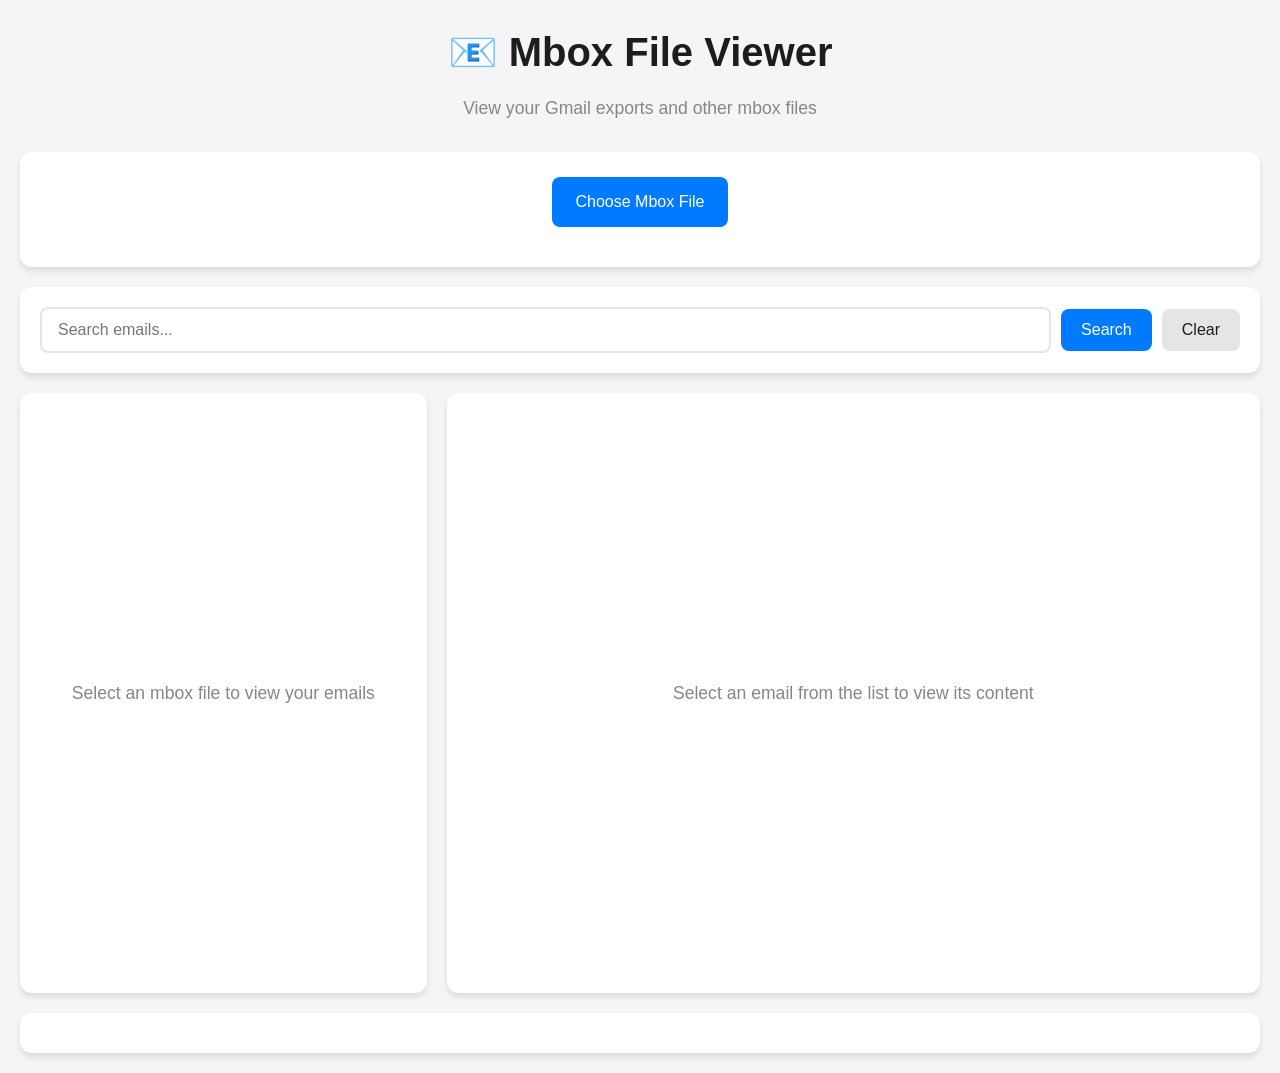
==== index.html @ 1a868ff4 "Initial commit: Complete mbox viewer with chunked processing and search - Added chunk-based navigati" ====
<!DOCTYPE html>
<html lang="en">
<head>
    <meta charset="UTF-8">
    <meta name="viewport" content="width=device-width, initial-scale=1.0">
    <title>Mbox File Viewer</title>
    <link rel="stylesheet" href="styles.css">
</head>
<body>
    <div class="container">
        <header>
            <h1>📧 Mbox File Viewer</h1>
            <p>View your Gmail exports and other mbox files</p>
        </header>

        <div class="file-input-section">
            <input type="file" id="mboxFile" accept=".mbox,.txt" />
            <label for="mboxFile" class="file-label">Choose Mbox File</label>
            <div class="file-info" id="fileInfo"></div>
        </div>

        <div class="search-section">
            <input type="text" id="searchInput" placeholder="Search emails..." />
            <button id="searchBtn">Search</button>
            <button id="clearBtn">Clear</button>
        </div>

        <div class="main-content">
            <div class="email-list" id="emailList">
                <div class="no-file-message">
                    Select an mbox file to view your emails
                </div>
            </div>

            <div class="email-viewer" id="emailViewer">
                <div class="no-email-selected">
                    Select an email from the list to view its content
                </div>
            </div>
        </div>

        <div class="stats" id="stats"></div>
    </div>

    <script src="script-simple.js"></script>
</body>
</html>
---- styles.css ----
* {
    box-sizing: border-box;
    margin: 0;
    padding: 0;
}

body {
    font-family: -apple-system, BlinkMacSystemFont, 'Segoe UI', Roboto, sans-serif;
    background-color: #f5f5f7;
    color: #1d1d1f;
    line-height: 1.6;
}

.container {
    max-width: 1400px;
    margin: 0 auto;
    padding: 20px;
}

header {
    text-align: center;
    margin-bottom: 30px;
}

header h1 {
    font-size: 2.5rem;
    color: #1d1d1f;
    margin-bottom: 10px;
}

header p {
    color: #86868b;
    font-size: 1.1rem;
}

.file-input-section {
    background: white;
    border-radius: 12px;
    padding: 25px;
    margin-bottom: 20px;
    box-shadow: 0 4px 6px rgba(0, 0, 0, 0.1);
    text-align: center;
}

#mboxFile {
    display: none;
}

.file-label {
    display: inline-block;
    background: #007aff;
    color: white;
    padding: 12px 24px;
    border-radius: 8px;
    cursor: pointer;
    font-weight: 500;
    transition: background-color 0.2s;
}

.file-label:hover {
    background: #0056cc;
}

.file-info {
    margin-top: 15px;
    color: #86868b;
    font-size: 0.9rem;
}

.search-section {
    background: white;
    border-radius: 12px;
    padding: 20px;
    margin-bottom: 20px;
    box-shadow: 0 4px 6px rgba(0, 0, 0, 0.1);
    display: flex;
    gap: 10px;
    align-items: center;
}

#searchInput {
    flex: 1;
    padding: 12px 16px;
    border: 2px solid #e5e5e7;
    border-radius: 8px;
    font-size: 1rem;
    outline: none;
    transition: border-color 0.2s;
}

#searchInput:focus {
    border-color: #007aff;
}

#searchBtn, #clearBtn {
    padding: 12px 20px;
    border: none;
    border-radius: 8px;
    font-size: 1rem;
    cursor: pointer;
    transition: background-color 0.2s;
}

#searchBtn {
    background: #007aff;
    color: white;
}

#searchBtn:hover {
    background: #0056cc;
}

#clearBtn {
    background: #e5e5e7;
    color: #1d1d1f;
}

#clearBtn:hover {
    background: #d1d1d6;
}

.main-content {
    display: grid;
    grid-template-columns: 1fr 2fr;
    gap: 20px;
    margin-bottom: 20px;
    min-height: 600px;
}

.email-list, .email-viewer {
    background: white;
    border-radius: 12px;
    box-shadow: 0 4px 6px rgba(0, 0, 0, 0.1);
    overflow: hidden;
}

.email-list {
    max-height: 600px;
    overflow-y: auto;
}

.email-item {
    padding: 16px 20px;
    border-bottom: 1px solid #e5e5e7;
    cursor: pointer;
    transition: background-color 0.2s;
}

.email-item:hover {
    background-color: #f9f9f9;
}

.email-item.selected {
    background-color: #e3f2fd;
    border-left: 4px solid #007aff;
}

.email-item:last-child {
    border-bottom: none;
}

.email-from {
    font-weight: 600;
    color: #1d1d1f;
    margin-bottom: 4px;
}

.email-subject {
    color: #1d1d1f;
    margin-bottom: 4px;
    font-size: 0.95rem;
}

.email-date {
    color: #86868b;
    font-size: 0.85rem;
}

.email-viewer {
    padding: 0;
    overflow-y: auto;
}

.email-header {
    padding: 20px;
    border-bottom: 1px solid #e5e5e7;
    background-color: #f9f9f9;
}

.email-content {
    padding: 20px;
    white-space: pre-wrap;
    font-family: 'SF Mono', Monaco, monospace;
    font-size: 0.9rem;
    line-height: 1.5;
}

.no-file-message, .no-email-selected {
    display: flex;
    align-items: center;
    justify-content: center;
    height: 100%;
    color: #86868b;
    font-size: 1.1rem;
    padding: 40px;
    text-align: center;
}

.stats {
    background: white;
    border-radius: 12px;
    padding: 20px;
    box-shadow: 0 4px 6px rgba(0, 0, 0, 0.1);
    text-align: center;
    color: #86868b;
}

.loading {
    display: flex;
    align-items: center;
    justify-content: center;
    padding: 40px;
    color: #007aff;
    font-size: 1.1rem;
}

.error {
    color: #ff3b30;
    background-color: #fff2f2;
    padding: 15px;
    border-radius: 8px;
    margin: 10px 0;
    border: 1px solid #ff3b30;
}

.load-more-btn {
    padding: 15px 20px;
    background: #f0f0f0;
    text-align: center;
    cursor: pointer;
    border-top: 1px solid #e5e5e7;
    color: #007aff;
    font-weight: 500;
    transition: background-color 0.2s;
}

.load-more-btn:hover {
    background: #e5e5e7;
}

.chunk-navigation {
    display: flex;
    align-items: center;
    justify-content: space-between;
    padding: 15px 20px;
    background: #f8f9fa;
    border-bottom: 1px solid #e5e5e7;
    font-weight: 500;
}

.chunk-navigation button {
    padding: 8px 16px;
    border: 1px solid #007aff;
    background: #007aff;
    color: white;
    border-radius: 6px;
    cursor: pointer;
    font-size: 0.9rem;
    transition: background-color 0.2s;
}

.chunk-navigation button:hover:not(:disabled) {
    background: #0056cc;
}

.chunk-navigation button:disabled {
    background: #ccc;
    border-color: #ccc;
    cursor: not-allowed;
}

#chunkInfo {
    font-weight: 600;
    color: #1d1d1f;
}

.email-labels {
    margin-top: 4px;
    display: flex;
    flex-wrap: wrap;
    gap: 4px;
}

.gmail-label {
    background: #e3f2fd;
    color: #1565c0;
    padding: 2px 6px;
    border-radius: 3px;
    font-size: 0.75rem;
    font-weight: 500;
    border: 1px solid #bbdefb;
}

.gmail-label-detail {
    background: #e3f2fd;
    color: #1565c0;
    padding: 4px 8px;
    border-radius: 4px;
    font-size: 0.85rem;
    font-weight: 500;
    border: 1px solid #bbdefb;
    margin-right: 6px;
    display: inline-block;
}

.search-progress {
    padding: 20px;
    background: #f8f9fa;
    border-bottom: 1px solid #e5e5e7;
}

.search-header {
    font-size: 1.1rem;
    font-weight: 600;
    color: #1d1d1f;
    margin-bottom: 10px;
}

.search-status {
    color: #666;
    margin-bottom: 15px;
}

#cancelSearch {
    background: #ff3b30;
    color: white;
    border: none;
    padding: 8px 16px;
    border-radius: 6px;
    cursor: pointer;
    font-size: 0.9rem;
}

#cancelSearch:hover {
    background: #d12b20;
}

.search-result {
    position: relative;
    border-left: 3px solid #007aff;
}

.search-result-header {
    position: absolute;
    top: 8px;
    right: 12px;
}

.chunk-indicator {
    background: #007aff;
    color: white;
    padding: 2px 6px;
    border-radius: 3px;
    font-size: 0.75rem;
    font-weight: 500;
}

.search-result:hover {
    background-color: #f0f8ff;
}

@media (max-width: 768px) {
    .main-content {
        grid-template-columns: 1fr;
        grid-template-rows: 300px 1fr;
    }
    
    .search-section {
        flex-direction: column;
        gap: 15px;
    }
    
    #searchInput {
        width: 100%;
    }
}
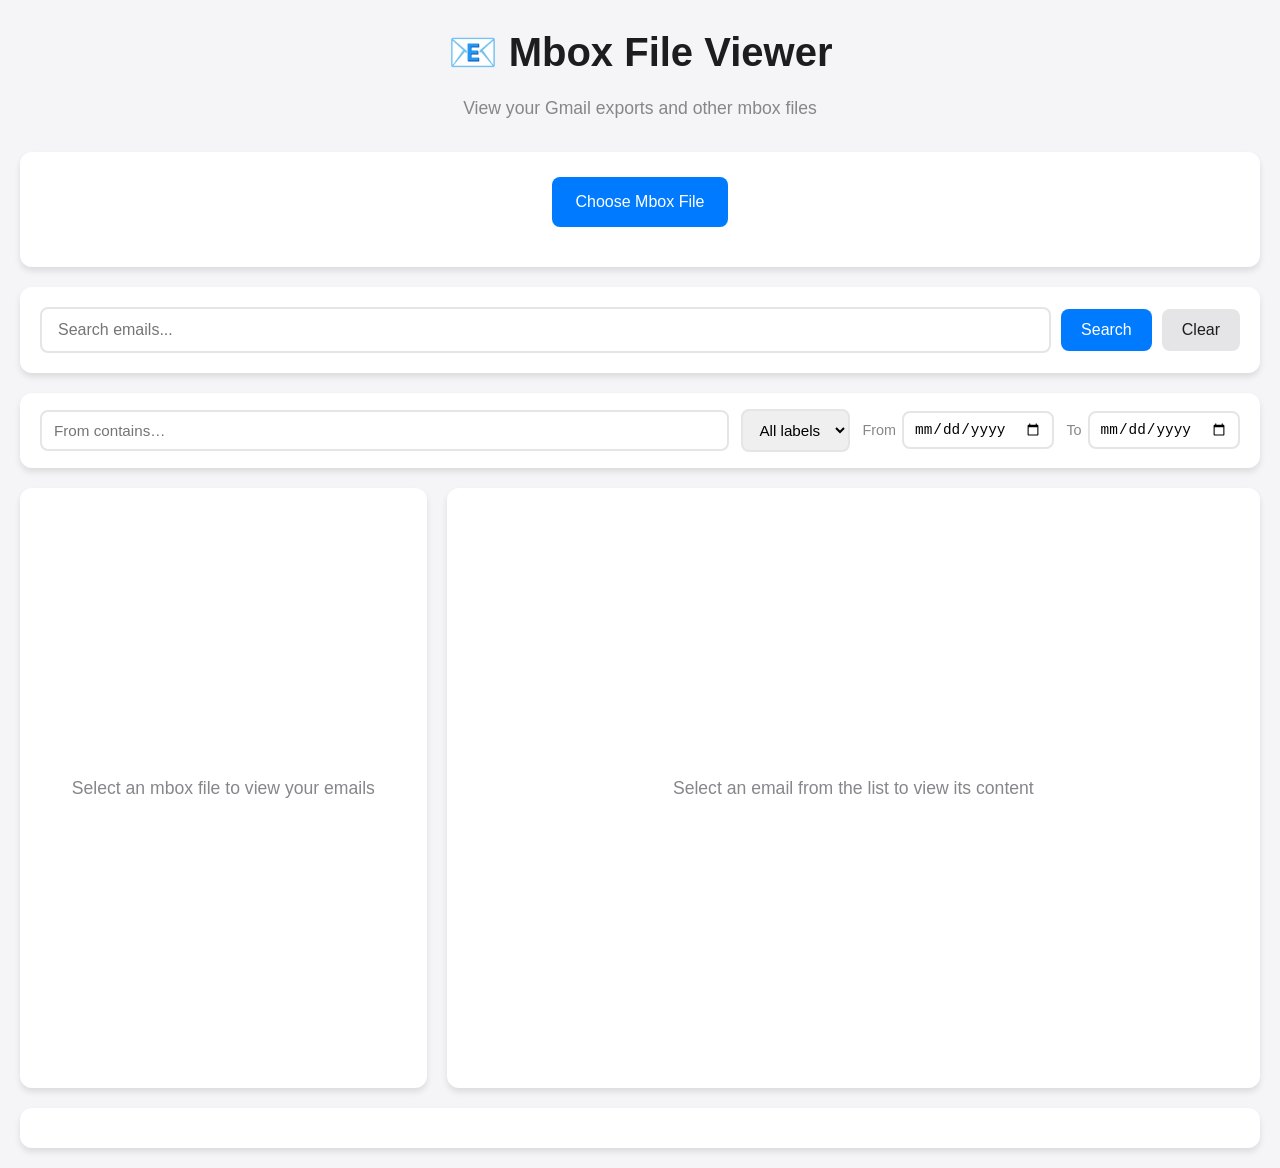
==== commit e058bc3b: "Add advanced filtering by sender, label and date range Add a filter row (From contains, label dropdo" ====
--- a/index.html
+++ b/index.html
@@ -14,7 +14,7 @@
         </header>
 
         <div class="file-input-section">
-            <input type="file" id="mboxFile" accept=".mbox,.txt" />
+            <input type="file" id="mboxFile" />
             <label for="mboxFile" class="file-label">Choose Mbox File</label>
             <div class="file-info" id="fileInfo"></div>
         </div>
@@ -23,6 +23,15 @@
             <input type="text" id="searchInput" placeholder="Search emails..." />
             <button id="searchBtn">Search</button>
             <button id="clearBtn">Clear</button>
+        </div>
+
+        <div class="filter-section">
+            <input type="text" id="senderFilter" placeholder="From contains…" />
+            <select id="labelFilter" title="Filter by Gmail label">
+                <option value="">All labels</option>
+            </select>
+            <label class="filter-date">From <input type="date" id="dateFrom" /></label>
+            <label class="filter-date">To <input type="date" id="dateTo" /></label>
         </div>
 
         <div class="main-content">
@@ -42,6 +51,6 @@
         <div class="stats" id="stats"></div>
     </div>
 
-    <script src="script-simple.js"></script>
+    <script src="script.js"></script>
 </body>
 </html>
--- a/styles.css
+++ b/styles.css
@@ -117,6 +117,59 @@
 
 #clearBtn:hover {
     background: #d1d1d6;
+}
+
+.filter-section {
+    background: white;
+    border-radius: 12px;
+    padding: 16px 20px;
+    margin-bottom: 20px;
+    box-shadow: 0 4px 6px rgba(0, 0, 0, 0.1);
+    display: flex;
+    gap: 12px;
+    align-items: center;
+    flex-wrap: wrap;
+}
+
+.filter-section input[type="text"],
+.filter-section select {
+    padding: 10px 12px;
+    border: 2px solid #e5e5e7;
+    border-radius: 8px;
+    font-size: 0.95rem;
+    outline: none;
+    transition: border-color 0.2s;
+}
+
+.filter-section input[type="text"] {
+    flex: 1;
+    min-width: 160px;
+}
+
+.filter-section input[type="text"]:focus,
+.filter-section select:focus {
+    border-color: #007aff;
+}
+
+.filter-date {
+    display: flex;
+    align-items: center;
+    gap: 6px;
+    color: #86868b;
+    font-size: 0.9rem;
+    white-space: nowrap;
+}
+
+.filter-date input[type="date"] {
+    padding: 8px 10px;
+    border: 2px solid #e5e5e7;
+    border-radius: 8px;
+    font-size: 0.9rem;
+    outline: none;
+}
+
+.filter-date input[type="date"]:focus {
+    border-color: #007aff;
 }
 
 .main-content {
@@ -367,6 +420,101 @@
 
 .search-result:hover {
     background-color: #f0f8ff;
+}
+
+.email-actions {
+    margin-top: 12px;
+    display: flex;
+    gap: 8px;
+    flex-wrap: wrap;
+}
+
+.email-actions button {
+    background: #e5e5e7;
+    color: #1d1d1f;
+    border: none;
+    padding: 6px 14px;
+    border-radius: 6px;
+    cursor: pointer;
+    font-size: 0.85rem;
+    transition: background-color 0.2s;
+}
+
+.email-actions button:hover {
+    background: #d1d1d6;
+}
+
+.email-html-frame {
+    width: 100%;
+    min-height: 500px;
+    border: none;
+    background: white;
+}
+
+.email-raw {
+    background: #fbfbfd;
+    word-break: break-word;
+    overflow-wrap: anywhere;
+}
+
+.email-attachments {
+    padding: 16px 20px;
+    border-bottom: 1px solid #e5e5e7;
+    background-color: #fbfbfd;
+}
+
+.attachments-title {
+    font-weight: 600;
+    font-size: 0.9rem;
+    color: #1d1d1f;
+    margin-bottom: 10px;
+}
+
+.attachment-item {
+    display: flex;
+    align-items: center;
+    gap: 10px;
+    padding: 8px 10px;
+    border: 1px solid #e5e5e7;
+    border-radius: 8px;
+    margin-bottom: 8px;
+    background: white;
+}
+
+.attachment-item:last-child {
+    margin-bottom: 0;
+}
+
+.attachment-icon {
+    font-size: 1.1rem;
+}
+
+.attachment-name {
+    font-weight: 500;
+    color: #1d1d1f;
+    word-break: break-all;
+}
+
+.attachment-meta {
+    color: #86868b;
+    font-size: 0.8rem;
+    margin-left: auto;
+    white-space: nowrap;
+}
+
+.attachment-download {
+    background: #007aff;
+    color: white;
+    border: none;
+    padding: 6px 14px;
+    border-radius: 6px;
+    cursor: pointer;
+    font-size: 0.85rem;
+    transition: background-color 0.2s;
+}
+
+.attachment-download:hover {
+    background: #0056cc;
 }
 
 @media (max-width: 768px) {
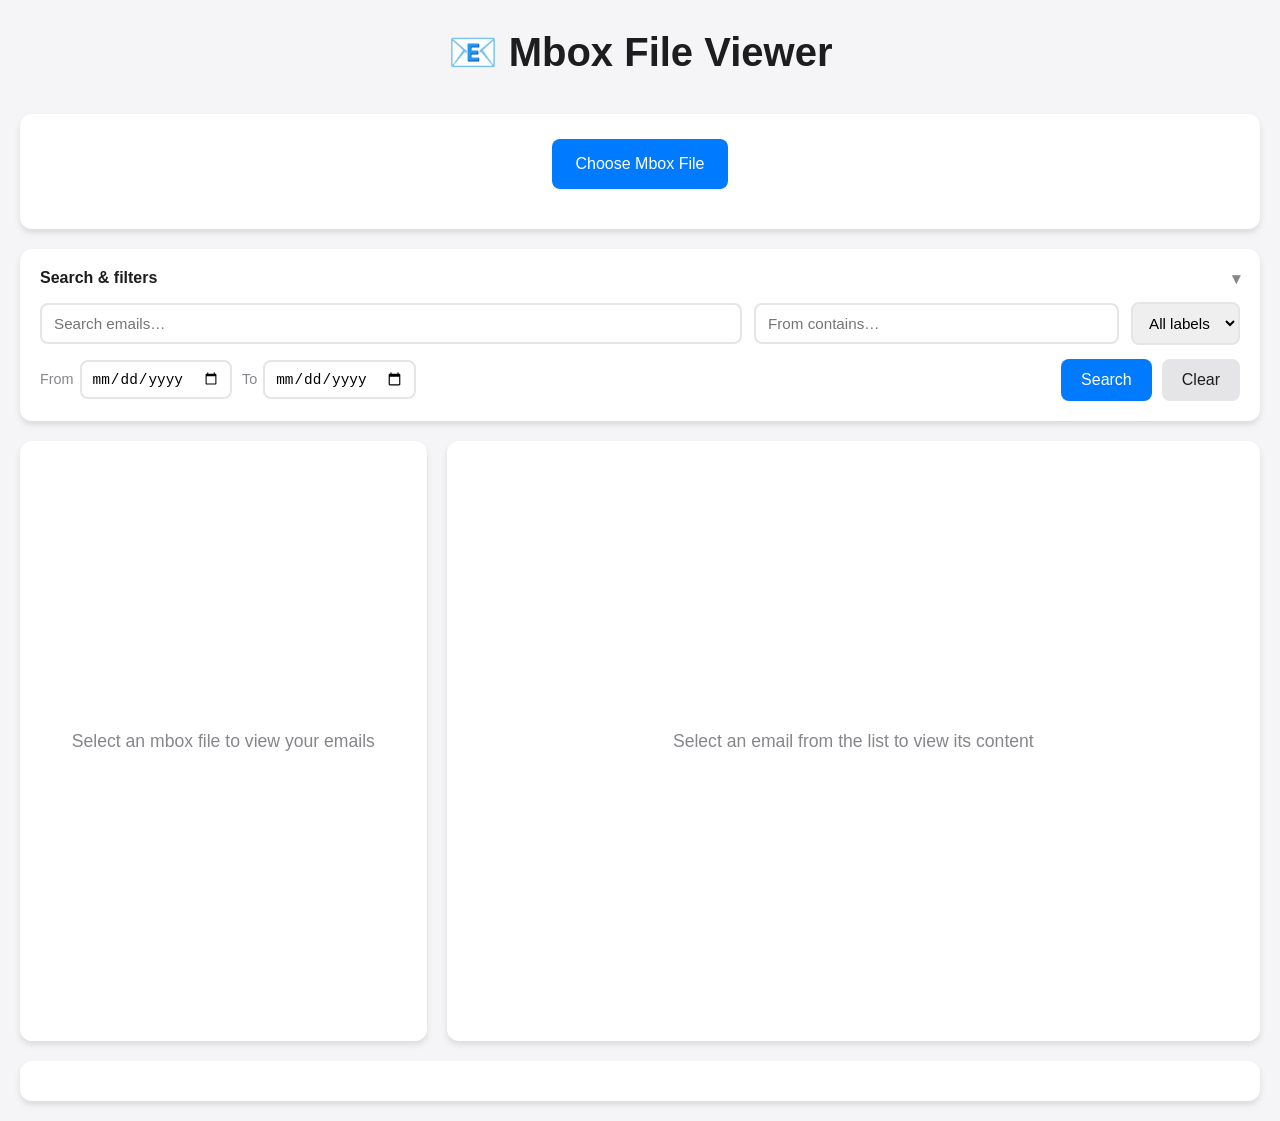
==== commit 628df76b: "Reorganize the search/filter bar into a collapsible panel" ====
--- a/index.html
+++ b/index.html
@@ -10,7 +10,6 @@
     <div class="container">
         <header>
             <h1>📧 Mbox File Viewer</h1>
-            <p>View your Gmail exports and other mbox files</p>
         </header>
 
         <div class="file-input-section">
@@ -19,19 +18,26 @@
             <div class="file-info" id="fileInfo"></div>
         </div>
 
-        <div class="search-section">
-            <input type="text" id="searchInput" placeholder="Search emails..." />
-            <button id="searchBtn">Search</button>
-            <button id="clearBtn">Clear</button>
-        </div>
-
-        <div class="filter-section">
-            <input type="text" id="senderFilter" placeholder="From contains…" />
-            <select id="labelFilter" title="Filter by Gmail label">
-                <option value="">All labels</option>
-            </select>
-            <label class="filter-date">From <input type="date" id="dateFrom" /></label>
-            <label class="filter-date">To <input type="date" id="dateTo" /></label>
+        <div class="search-section" id="searchSection">
+            <button type="button" class="search-toggle" id="searchToggle" aria-expanded="true">
+                <span>Search &amp; filters</span>
+                <span class="search-toggle-icon" aria-hidden="true">▾</span>
+            </button>
+            <div class="search-body">
+                <div class="search-controls">
+                    <input type="text" id="searchInput" placeholder="Search emails…" />
+                    <input type="text" id="senderFilter" placeholder="From contains…" />
+                    <select id="labelFilter" title="Filter by Gmail label">
+                        <option value="">All labels</option>
+                    </select>
+                </div>
+                <div class="search-actions">
+                    <label class="filter-date">From <input type="date" id="dateFrom" /></label>
+                    <label class="filter-date">To <input type="date" id="dateTo" /></label>
+                    <button id="searchBtn">Search</button>
+                    <button id="clearBtn">Clear</button>
+                </div>
+            </div>
         </div>
 
         <div class="main-content">
--- a/styles.css
+++ b/styles.css
@@ -74,22 +74,69 @@
     margin-bottom: 20px;
     box-shadow: 0 4px 6px rgba(0, 0, 0, 0.1);
     display: flex;
+    flex-direction: column;
+    gap: 14px;
+}
+
+.search-toggle {
+    display: flex;
+    align-items: center;
+    justify-content: space-between;
+    width: 100%;
+    background: none;
+    border: none;
+    padding: 0;
+    cursor: pointer;
+    font-size: 1rem;
+    font-weight: 600;
+    color: #1d1d1f;
+}
+
+.search-toggle-icon {
+    color: #86868b;
+    transition: transform 0.2s;
+}
+
+.search-body {
+    display: flex;
+    flex-direction: column;
+    gap: 14px;
+}
+
+.search-section.collapsed {
+    gap: 0;
+}
+
+.search-section.collapsed .search-body {
+    display: none;
+}
+
+.search-section.collapsed .search-toggle-icon {
+    transform: rotate(-90deg);
+}
+
+.search-controls {
+    display: flex;
+    gap: 12px;
+    align-items: center;
+    flex-wrap: wrap;
+}
+
+.search-actions {
+    display: flex;
     gap: 10px;
     align-items: center;
+    flex-wrap: wrap;
+}
+
+/* Push the buttons to the right, leaving the date filters on the left */
+#searchBtn {
+    margin-left: auto;
 }
 
 #searchInput {
-    flex: 1;
-    padding: 12px 16px;
-    border: 2px solid #e5e5e7;
-    border-radius: 8px;
-    font-size: 1rem;
-    outline: none;
-    transition: border-color 0.2s;
-}
-
-#searchInput:focus {
-    border-color: #007aff;
+    flex: 2;
+    min-width: 200px;
 }
 
 #searchBtn, #clearBtn {
@@ -119,20 +166,8 @@
     background: #d1d1d6;
 }
 
-.filter-section {
-    background: white;
-    border-radius: 12px;
-    padding: 16px 20px;
-    margin-bottom: 20px;
-    box-shadow: 0 4px 6px rgba(0, 0, 0, 0.1);
-    display: flex;
-    gap: 12px;
-    align-items: center;
-    flex-wrap: wrap;
-}
-
-.filter-section input[type="text"],
-.filter-section select {
+.search-controls input[type="text"],
+.search-controls select {
     padding: 10px 12px;
     border: 2px solid #e5e5e7;
     border-radius: 8px;
@@ -141,13 +176,13 @@
     transition: border-color 0.2s;
 }
 
-.filter-section input[type="text"] {
+#senderFilter {
     flex: 1;
     min-width: 160px;
 }
 
-.filter-section input[type="text"]:focus,
-.filter-section select:focus {
+.search-controls input[type="text"]:focus,
+.search-controls select:focus {
     border-color: #007aff;
 }
 
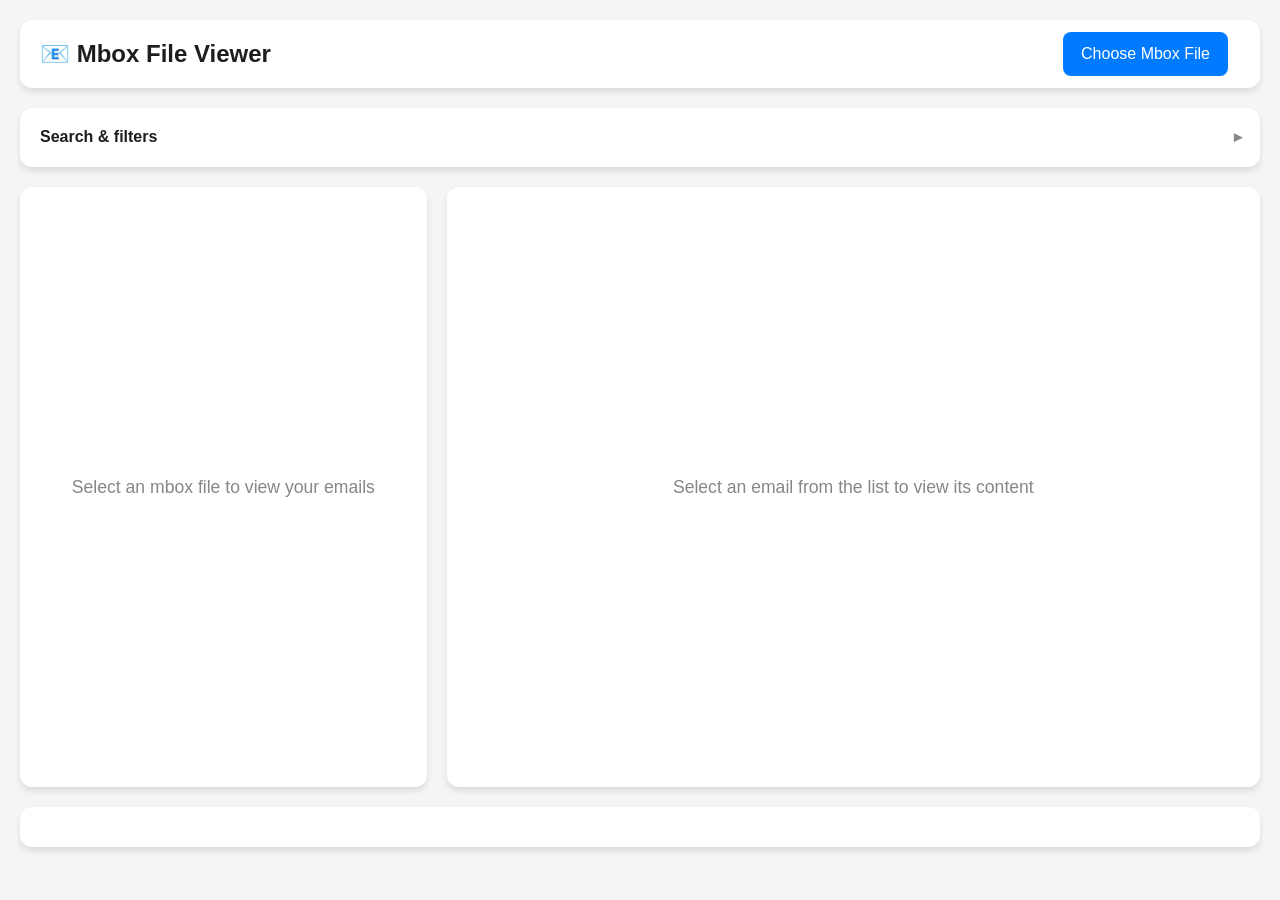
==== commit ad29e4cf: "Make the header, file picker and search panel more compact Merge the title and the Choose Mbox File " ====
--- a/index.html
+++ b/index.html
@@ -8,18 +8,17 @@
 </head>
 <body>
     <div class="container">
-        <header>
+        <header class="topbar">
             <h1>📧 Mbox File Viewer</h1>
+            <div class="file-input-section">
+                <input type="file" id="mboxFile" />
+                <label for="mboxFile" class="file-label">Choose Mbox File</label>
+                <div class="file-info" id="fileInfo"></div>
+            </div>
         </header>
 
-        <div class="file-input-section">
-            <input type="file" id="mboxFile" />
-            <label for="mboxFile" class="file-label">Choose Mbox File</label>
-            <div class="file-info" id="fileInfo"></div>
-        </div>
-
-        <div class="search-section" id="searchSection">
-            <button type="button" class="search-toggle" id="searchToggle" aria-expanded="true">
+        <div class="search-section collapsed" id="searchSection">
+            <button type="button" class="search-toggle" id="searchToggle" aria-expanded="false">
                 <span>Search &amp; filters</span>
                 <span class="search-toggle-icon" aria-hidden="true">▾</span>
             </button>
--- a/styles.css
+++ b/styles.css
@@ -17,29 +17,29 @@
     padding: 20px;
 }
 
-header {
-    text-align: center;
-    margin-bottom: 30px;
-}
-
-header h1 {
-    font-size: 2.5rem;
-    color: #1d1d1f;
-    margin-bottom: 10px;
-}
-
-header p {
-    color: #86868b;
-    font-size: 1.1rem;
-}
-
-.file-input-section {
+.topbar {
+    display: flex;
+    align-items: center;
+    justify-content: space-between;
+    flex-wrap: wrap;
+    gap: 10px 20px;
     background: white;
     border-radius: 12px;
-    padding: 25px;
+    padding: 12px 20px;
     margin-bottom: 20px;
     box-shadow: 0 4px 6px rgba(0, 0, 0, 0.1);
-    text-align: center;
+}
+
+.topbar h1 {
+    font-size: 1.5rem;
+    color: #1d1d1f;
+}
+
+.file-input-section {
+    display: flex;
+    align-items: center;
+    flex-wrap: wrap;
+    gap: 12px;
 }
 
 #mboxFile {
@@ -50,7 +50,7 @@
     display: inline-block;
     background: #007aff;
     color: white;
-    padding: 12px 24px;
+    padding: 9px 18px;
     border-radius: 8px;
     cursor: pointer;
     font-weight: 500;
@@ -62,9 +62,8 @@
 }
 
 .file-info {
-    margin-top: 15px;
-    color: #86868b;
-    font-size: 0.9rem;
+    color: #86868b;
+    font-size: 0.85rem;
 }
 
 .search-section {
@@ -305,6 +304,7 @@
 
 .loading {
     display: flex;
+    flex-direction: column;
     align-items: center;
     justify-content: center;
     padding: 40px;
@@ -312,6 +312,24 @@
     font-size: 1.1rem;
 }
 
+.progress-bar {
+    width: 80%;
+    max-width: 400px;
+    height: 8px;
+    margin-top: 16px;
+    background: #e5e5e7;
+    border-radius: 4px;
+    overflow: hidden;
+}
+
+.progress-fill {
+    width: 0;
+    height: 100%;
+    background: #007aff;
+    border-radius: 4px;
+    transition: width 0.15s ease;
+}
+
 .error {
     color: #ff3b30;
     background-color: #fff2f2;
@@ -334,42 +352,6 @@
 
 .load-more-btn:hover {
     background: #e5e5e7;
-}
-
-.chunk-navigation {
-    display: flex;
-    align-items: center;
-    justify-content: space-between;
-    padding: 15px 20px;
-    background: #f8f9fa;
-    border-bottom: 1px solid #e5e5e7;
-    font-weight: 500;
-}
-
-.chunk-navigation button {
-    padding: 8px 16px;
-    border: 1px solid #007aff;
-    background: #007aff;
-    color: white;
-    border-radius: 6px;
-    cursor: pointer;
-    font-size: 0.9rem;
-    transition: background-color 0.2s;
-}
-
-.chunk-navigation button:hover:not(:disabled) {
-    background: #0056cc;
-}
-
-.chunk-navigation button:disabled {
-    background: #ccc;
-    border-color: #ccc;
-    cursor: not-allowed;
-}
-
-#chunkInfo {
-    font-weight: 600;
-    color: #1d1d1f;
 }
 
 .email-labels {
@@ -399,62 +381,6 @@
     border: 1px solid #bbdefb;
     margin-right: 6px;
     display: inline-block;
-}
-
-.search-progress {
-    padding: 20px;
-    background: #f8f9fa;
-    border-bottom: 1px solid #e5e5e7;
-}
-
-.search-header {
-    font-size: 1.1rem;
-    font-weight: 600;
-    color: #1d1d1f;
-    margin-bottom: 10px;
-}
-
-.search-status {
-    color: #666;
-    margin-bottom: 15px;
-}
-
-#cancelSearch {
-    background: #ff3b30;
-    color: white;
-    border: none;
-    padding: 8px 16px;
-    border-radius: 6px;
-    cursor: pointer;
-    font-size: 0.9rem;
-}
-
-#cancelSearch:hover {
-    background: #d12b20;
-}
-
-.search-result {
-    position: relative;
-    border-left: 3px solid #007aff;
-}
-
-.search-result-header {
-    position: absolute;
-    top: 8px;
-    right: 12px;
-}
-
-.chunk-indicator {
-    background: #007aff;
-    color: white;
-    padding: 2px 6px;
-    border-radius: 3px;
-    font-size: 0.75rem;
-    font-weight: 500;
-}
-
-.search-result:hover {
-    background-color: #f0f8ff;
 }
 
 .email-actions {
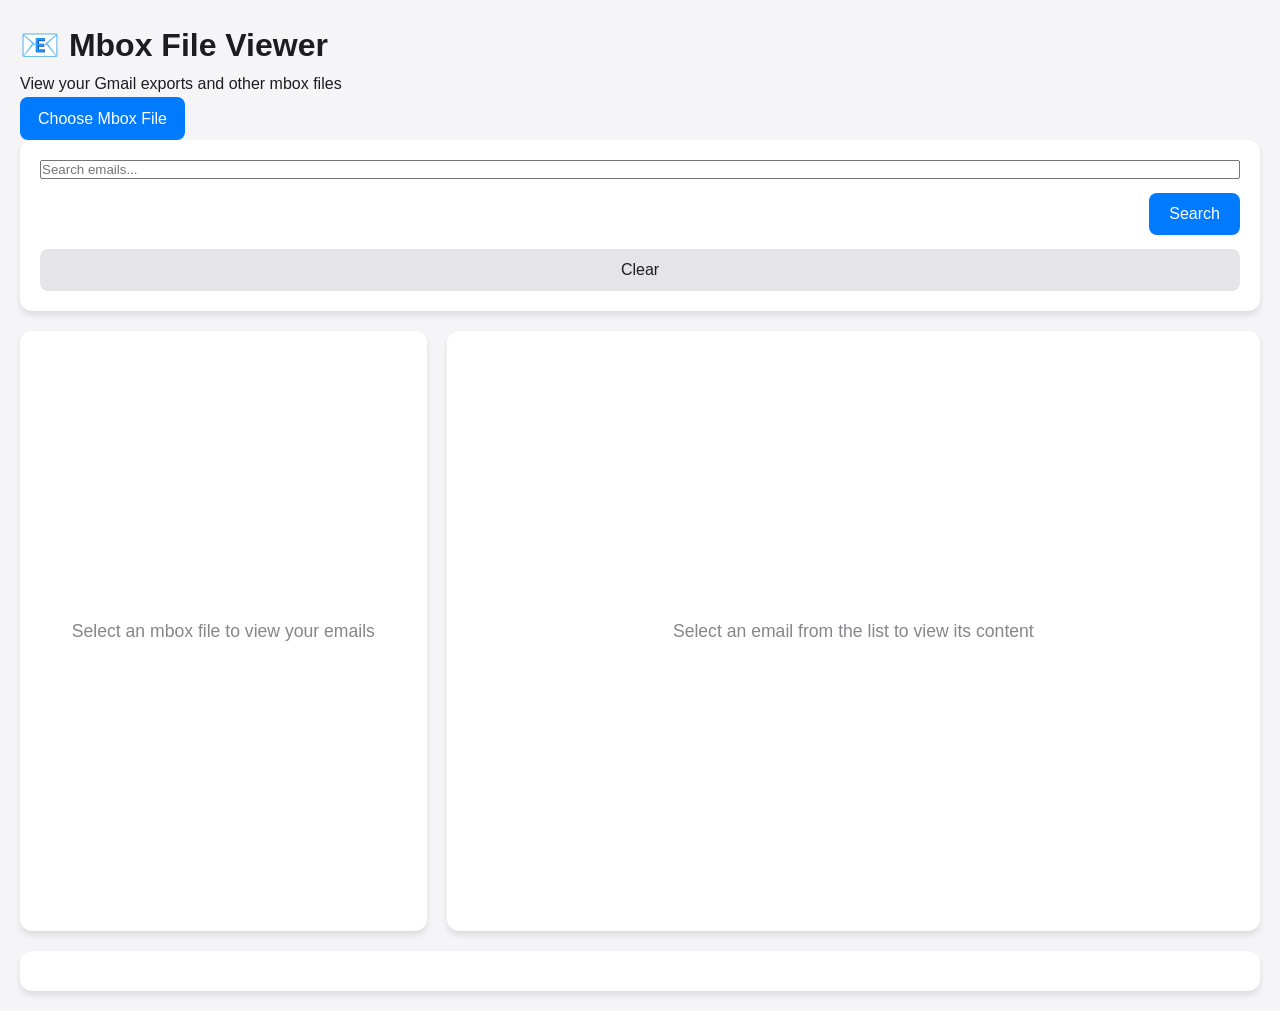
==== commit 36497ee8: "Rename script-simple.js to script.js and update references Give the single source file the conventio" ====
--- a/index.html
+++ b/index.html
@@ -8,35 +8,21 @@
 </head>
 <body>
     <div class="container">
-        <header class="topbar">
+        <header>
             <h1>📧 Mbox File Viewer</h1>
-            <div class="file-input-section">
-                <input type="file" id="mboxFile" />
-                <label for="mboxFile" class="file-label">Choose Mbox File</label>
-                <div class="file-info" id="fileInfo"></div>
-            </div>
+            <p>View your Gmail exports and other mbox files</p>
         </header>
 
-        <div class="search-section collapsed" id="searchSection">
-            <button type="button" class="search-toggle" id="searchToggle" aria-expanded="false">
-                <span>Search &amp; filters</span>
-                <span class="search-toggle-icon" aria-hidden="true">▾</span>
-            </button>
-            <div class="search-body">
-                <div class="search-controls">
-                    <input type="text" id="searchInput" placeholder="Search emails…" />
-                    <input type="text" id="senderFilter" placeholder="From contains…" />
-                    <select id="labelFilter" title="Filter by Gmail label">
-                        <option value="">All labels</option>
-                    </select>
-                </div>
-                <div class="search-actions">
-                    <label class="filter-date">From <input type="date" id="dateFrom" /></label>
-                    <label class="filter-date">To <input type="date" id="dateTo" /></label>
-                    <button id="searchBtn">Search</button>
-                    <button id="clearBtn">Clear</button>
-                </div>
-            </div>
+        <div class="file-input-section">
+            <input type="file" id="mboxFile" accept=".mbox,.txt" />
+            <label for="mboxFile" class="file-label">Choose Mbox File</label>
+            <div class="file-info" id="fileInfo"></div>
+        </div>
+
+        <div class="search-section">
+            <input type="text" id="searchInput" placeholder="Search emails..." />
+            <button id="searchBtn">Search</button>
+            <button id="clearBtn">Clear</button>
         </div>
 
         <div class="main-content">
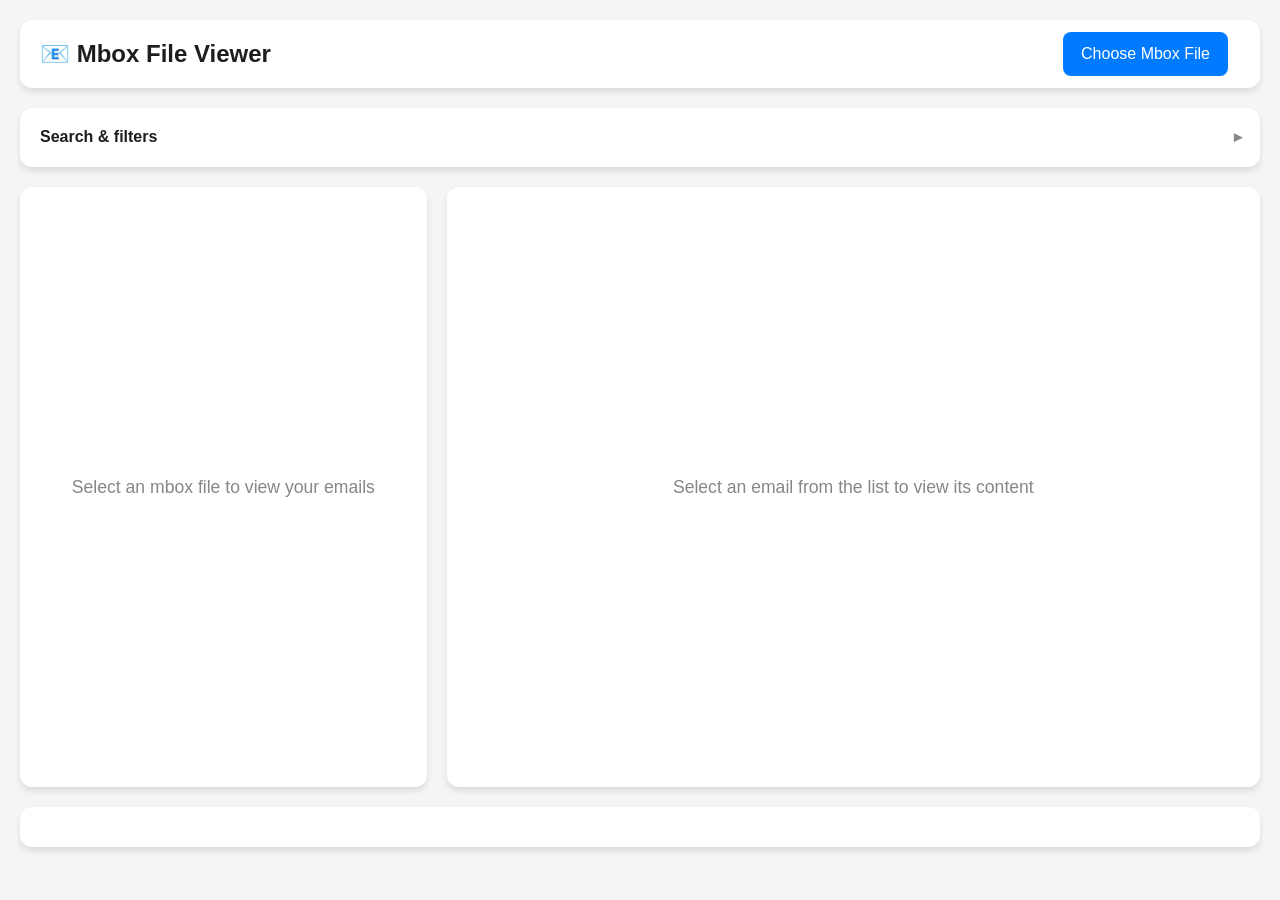
==== commit 60342ab4: "Add load cancellation, RFC 2231 filenames, and accessibility fixes - Supersede/cancel in-flight work" ====
--- a/index.html
+++ b/index.html
@@ -8,21 +8,35 @@
 </head>
 <body>
     <div class="container">
-        <header>
+        <header class="topbar">
             <h1>📧 Mbox File Viewer</h1>
-            <p>View your Gmail exports and other mbox files</p>
+            <div class="file-input-section">
+                <input type="file" id="mboxFile" />
+                <label for="mboxFile" class="file-label">Choose Mbox File</label>
+                <div class="file-info" id="fileInfo"></div>
+            </div>
         </header>
 
-        <div class="file-input-section">
-            <input type="file" id="mboxFile" accept=".mbox,.txt" />
-            <label for="mboxFile" class="file-label">Choose Mbox File</label>
-            <div class="file-info" id="fileInfo"></div>
-        </div>
-
-        <div class="search-section">
-            <input type="text" id="searchInput" placeholder="Search emails..." />
-            <button id="searchBtn">Search</button>
-            <button id="clearBtn">Clear</button>
+        <div class="search-section collapsed" id="searchSection">
+            <button type="button" class="search-toggle" id="searchToggle" aria-expanded="false">
+                <span>Search &amp; filters</span>
+                <span class="search-toggle-icon" aria-hidden="true">▾</span>
+            </button>
+            <div class="search-body">
+                <div class="search-controls">
+                    <input type="text" id="searchInput" placeholder="Search emails…" aria-label="Search emails" />
+                    <input type="text" id="senderFilter" placeholder="From contains…" aria-label="Filter by sender" />
+                    <select id="labelFilter" title="Filter by Gmail label">
+                        <option value="">All labels</option>
+                    </select>
+                </div>
+                <div class="search-actions">
+                    <label class="filter-date">From <input type="date" id="dateFrom" /></label>
+                    <label class="filter-date">To <input type="date" id="dateTo" /></label>
+                    <button id="searchBtn">Search</button>
+                    <button id="clearBtn">Clear</button>
+                </div>
+            </div>
         </div>
 
         <div class="main-content">
--- a/styles.css
+++ b/styles.css
@@ -337,6 +337,22 @@
     border-radius: 8px;
     margin: 10px 0;
     border: 1px solid #ff3b30;
+}
+
+.cancel-btn {
+    margin-top: 16px;
+    padding: 8px 18px;
+    background: #e5e5e7;
+    color: #1d1d1f;
+    border: none;
+    border-radius: 8px;
+    cursor: pointer;
+    font-size: 0.9rem;
+    transition: background-color 0.2s;
+}
+
+.cancel-btn:hover {
+    background: #d1d1d6;
 }
 
 .load-more-btn {
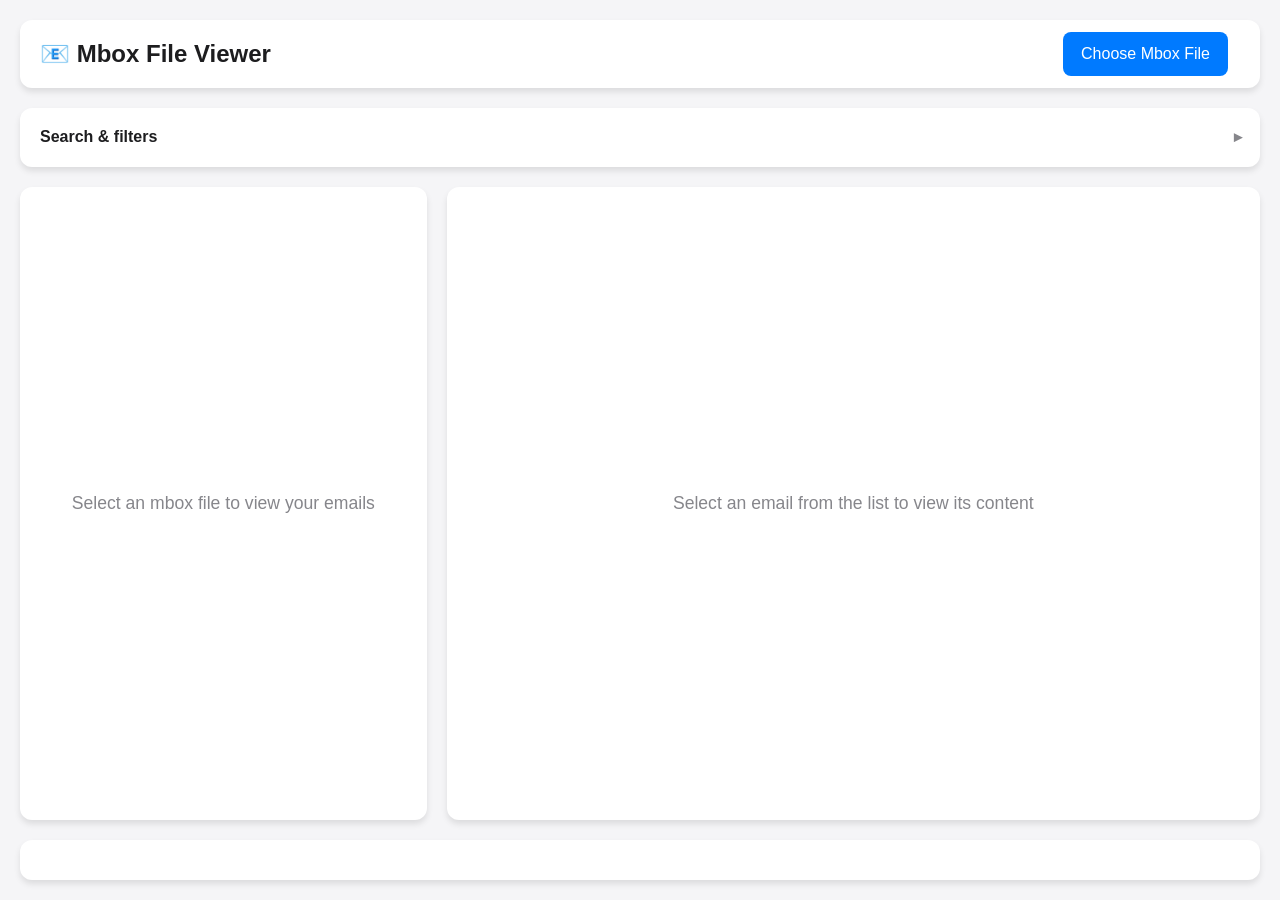
==== commit ea123a9f: "Add mobile single-pane (master-detail) navigation On phones (<=768px) the stacked two-pane cramped b" ====
--- a/index.html
+++ b/index.html
@@ -39,7 +39,7 @@
             </div>
         </div>
 
-        <div class="main-content">
+        <div class="main-content" id="mainContent">
             <div class="email-list" id="emailList">
                 <div class="no-file-message">
                     Select an mbox file to view your emails
--- a/styles.css
+++ b/styles.css
@@ -15,6 +15,13 @@
     max-width: 1400px;
     margin: 0 auto;
     padding: 20px;
+    /* Fill the viewport (fixed height, not min-height — min-height would let the
+       container grow with content and the panes would expand instead of scroll)
+       and lay out as a column so the two panes take the remaining height and
+       scroll independently, adapting to the collapsible search panel. */
+    height: 100vh;
+    display: flex;
+    flex-direction: column;
 }
 
 .topbar {
@@ -209,9 +216,12 @@
 .main-content {
     display: grid;
     grid-template-columns: 1fr 2fr;
+    grid-template-rows: minmax(0, 1fr);  /* pin the row to the pane height (min 0)
+                                            so the panes scroll instead of growing */
     gap: 20px;
     margin-bottom: 20px;
-    min-height: 600px;
+    flex: 1;          /* take the remaining viewport height */
+    min-height: 0;    /* allow the grid's children to shrink and scroll */
 }
 
 .email-list, .email-viewer {
@@ -222,7 +232,7 @@
 }
 
 .email-list {
-    max-height: 600px;
+    min-height: 0;
     overflow-y: auto;
 }
 
@@ -265,7 +275,10 @@
 
 .email-viewer {
     padding: 0;
-    overflow-y: auto;
+    min-height: 0;
+    display: flex;
+    flex-direction: column;
+    overflow: hidden;
 }
 
 .email-header {
@@ -275,6 +288,9 @@
 }
 
 .email-content {
+    flex: 1;
+    min-height: 0;
+    overflow-y: auto;
     padding: 20px;
     white-space: pre-wrap;
     font-family: 'SF Mono', Monaco, monospace;
@@ -422,8 +438,9 @@
 }
 
 .email-html-frame {
+    flex: 1;          /* fill the viewer's remaining height; the iframe scrolls its own content */
     width: 100%;
-    min-height: 500px;
+    min-height: 0;
     border: none;
     background: white;
 }
@@ -494,17 +511,52 @@
     background: #0056cc;
 }
 
+/* Back-to-list button: hidden on desktop/tablet, shown only in the mobile
+   single-pane (master-detail) layout below. */
+.mobile-back {
+    display: none;
+    width: 100%;
+    margin-bottom: 14px;
+    padding: 10px 14px;
+    background: #f0f0f0;
+    border: none;
+    border-radius: 8px;
+    color: #007aff;
+    font-size: 0.95rem;
+    font-weight: 500;
+    text-align: left;
+    cursor: pointer;
+}
+
+.mobile-back:hover {
+    background: #e5e5e7;
+}
+
 @media (max-width: 768px) {
+    /* Master-detail: show one full-height pane at a time — the list, or the
+       open email (toggled by the .show-email class on .main-content). */
     .main-content {
         grid-template-columns: 1fr;
-        grid-template-rows: 300px 1fr;
-    }
-    
+        grid-template-rows: minmax(0, 1fr);
+    }
+    .email-viewer {
+        display: none;               /* list view by default */
+    }
+    .main-content.show-email .email-list {
+        display: none;               /* email view: hide the list... */
+    }
+    .main-content.show-email .email-viewer {
+        display: flex;               /* ...and show the email full-screen */
+    }
+    .mobile-back {
+        display: block;
+    }
+
     .search-section {
         flex-direction: column;
         gap: 15px;
     }
-    
+
     #searchInput {
         width: 100%;
     }
